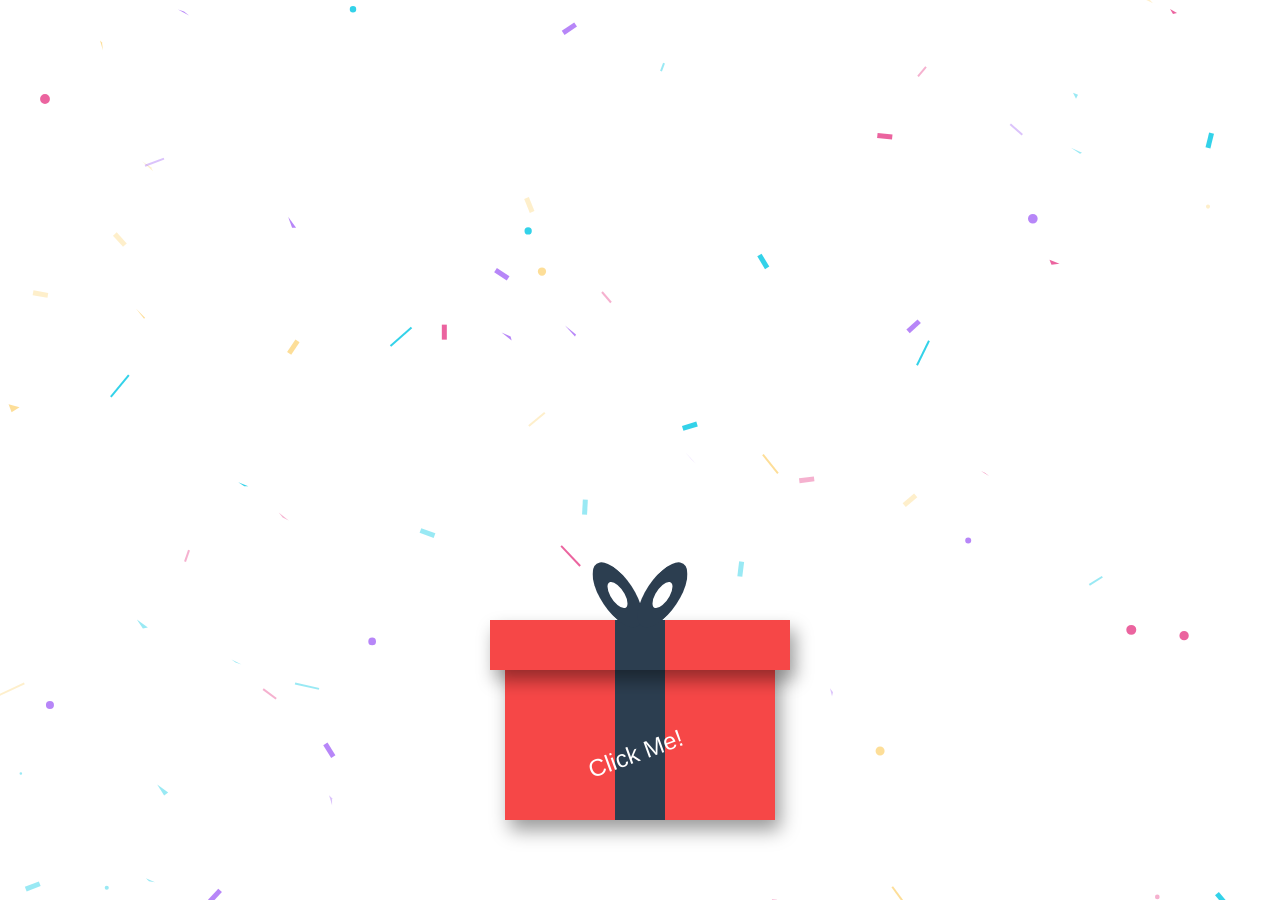
==== index.html @ 5cea2bea "[init]" ====
<!DOCTYPE html>
<html>

<head>
  <meta charset="utf-8" />
  <meta name="viewport" content="width=device-width" />
  <title>Happy Birthday!</title>

  <link rel="stylesheet" href="css/flexbox-center-container.css" media="all">
  <link rel="stylesheet" href="css/system-fonts.css" media="all">
  <link rel="stylesheet" href="css/style.css" media="all">
</head>

<body>
  <canvas id=c></canvas>
  <canvas id="confetti"></canvas>
  <div class="container" id="count">
    <h1 id="head">Countdown to your birthday:</h1>
    <ul>
      <li><span id="day"></span>days</li>
      <li><span id="hour"></span>hours</li>
      <li><span id="minute"></span>minutes</li>
      <li><span id="second"></span>seconds</li>
    </ul>
  </div>
  <div id="merrywrap" class="merrywrap">
    <canvas id="snowfall"></canvas>
    <div class="giftbox">
      <div class="cover">
        <div></div>
      </div>
      <div class="box"></div>
    </div>
</body>
<script src="js/confetti.min.js" charset="utf-8"></script>
<script src="js/index.js" charset="utf-8"></script>

</html>
---- css/flexbox-center-container.css ----
html, body {
  height: 100%;
  margin: 0;
}

body {
  -webkit-box-align: center;
  -ms-flex-align: center;
  align-items: center;
  display: -webkit-box;
  display: -ms-flexbox;
  display: flex;
}

.container {
  margin: 0 auto;
}
---- css/system-fonts.css ----
body {
  font-family: -apple-system, 
    BlinkMacSystemFont, 
    "Segoe UI", 
    Roboto, 
    Oxygen-Sans, 
    Ubuntu, 
    Cantarell, 
    "Helvetica Neue", 
    sans-serif;
}
---- css/style.css ----
* {
  box-sizing: border-box;
  margin: 0;
  padding: 0;
}
canvas {
  position: absolute;
  top: 0;
  left: 0;
}
body {
  background: #ffffff;
  overflow: hidden;
}
.container {
  color: rgba(55, 59, 65, 0.8);
  font-family: Helvetica, sans-serif;
  font-weight: lighter;
  text-align: center;
}

h1 {
  font-weight: normal;
}
li {
  display: inline-block;
  font-size: 1.5em;
  list-style-type: none;
  padding: 1em;
  text-transform: uppercase;
}
li span {
  display: block;
  font-size: 4.5rem;
}
.merrywrap {
  position: absolute;
  right: 40px;
  left: 40px;
  bottom: 80px;
  top: 40px;
}
.giftbox {
  position: absolute;
  width: 300px;
  height: 200px;
  left: 50%;
  margin-left: -150px;
  bottom: 0;
  z-index: 10;
}
.giftbox > div {
  background: #F64747;
  position: absolute;
  box-shadow: 5px 10px 18px rgba(0, 0, 0, 0.4);
}
.giftbox > div:after, .giftbox > div:before {
  position: absolute;
  content: "";
  top: 0;
}
.giftbox:after {
  position: absolute;
  color: #fff;
  width: 100%;
  content: "Click Me!";
  left: 0;
  bottom: 0;
  font-size: 24px;
  text-align: center;
  transform: rotate(-20deg);
  transform-origin: 0 0;
}
.giftbox .cover {
  width: 100%;
  top: 0;
  left: 0;
  height: 25%;
  z-index: 2;
}
.giftbox .cover:before {
  position: absolute;
  height: 100%;
  left: 50%;
  width: 50px;
  transform: translateX(-50%);
  background: #2C3E50;
}
.giftbox .cover > div {
  position: absolute;
  width: 50px;
  height: 50px;
  left: 50%;
  top: -50px;
  transform: translateX(-50%);
}
.giftbox .cover > div:before, .giftbox .cover > div:after {
  position: absolute;
  left: 0;
  top: 0;
  width: 100%;
  height: 100%;
  content: "";
  box-shadow: inset 0 0 0 15px #2C3E50;
  border-radius: 30px;
  transform-origin: 50% 100%;
}
.giftbox .cover > div:before {
  transform: translateX(-45%) skewY(40deg);
}
.giftbox .cover > div:after {
  transform: translateX(45%) skewY(-40deg);
}
.giftbox .box {
  right: 5%;
  left: 5%;
  height: 80%;
  bottom: 0;
}
.giftbox .box:before {
  width: 50px;
  height: 100%;
  left: 50%;
  transform: translateX(-50%);
  background: #2C3E50;
}
.giftbox .box:after {
  width: 100%;
  height: 30px;
  background: rgba(0, 0, 0, 0);
}
.step-1 .giftbox {
  animation: wobble 0.5s linear infinite forwards;
}
.step-1 .cover {
  animation: wobble 0.5s linear infinite 5s forwards;
}
.step-1 .icons .row span {
  opacity: 1;
}
.step-2 .giftbox:after {
  opacity: 0;
}
.step-3 .giftbox, .step-4 .giftbox {
  opacity: 0;
  z-index: 1;
}
.step-3 .giftbox:after, .step-4 .giftbox:after {
  opacity: 0;
}
.step-2 .giftbox .cover {
  animation: flyUp 2s ease-in forwards;
}
.step-2 .giftbox .box {
  animation: flyDown 2s ease-in 0.05s forwards;
}
@keyframes wobble {
  25% {
      transform: rotate(4deg);
 }
  75% {
      transform: rotate(-2deg);
 }
}
@keyframes flyUp {
  75% {
      opacity: 1;
 }
  100% {
      transform: translateY(-1000px) rotate(20deg);
      opacity: 0;
 }
}
@keyframes flyDown {
  75% {
      opacity: 1;
 }
  100% {
      transform: translateY(100%);
      opacity: 0;
 }
}
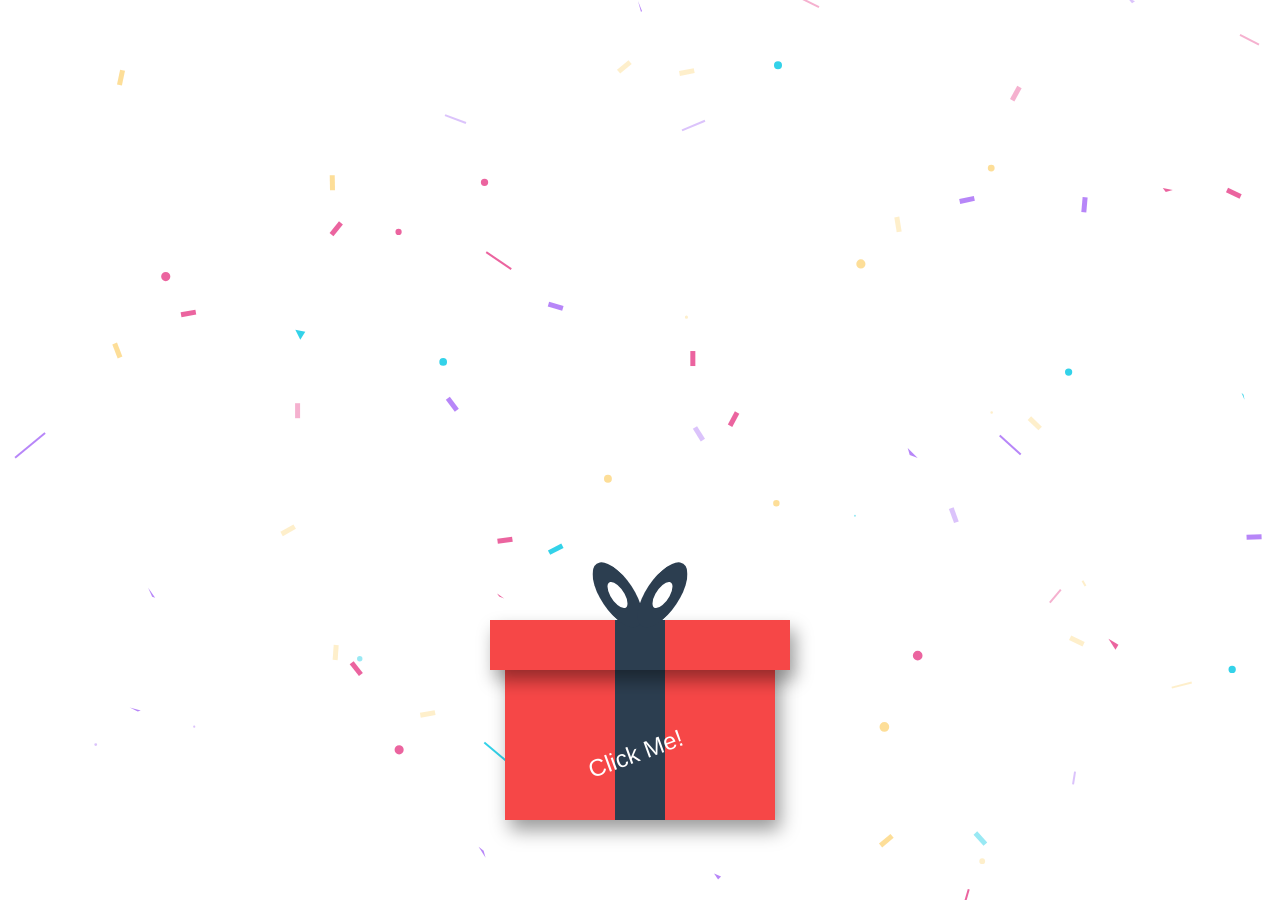
==== commit 87434402: "[add] docs" ====
--- a/index.html
+++ b/index.html
@@ -6,9 +6,9 @@
   <meta name="viewport" content="width=device-width" />
   <title>Happy Birthday!</title>
 
-  <link rel="stylesheet" href="css/flexbox-center-container.css" media="all">
-  <link rel="stylesheet" href="css/system-fonts.css" media="all">
-  <link rel="stylesheet" href="css/style.css" media="all">
+  <link rel="stylesheet" href="styles/flexbox-center-container.css" media="all">
+  <link rel="stylesheet" href="styles/system-fonts.css" media="all">
+  <link rel="stylesheet" href="styles/style.css" media="all">
 </head>
 
 <body>
@@ -32,7 +32,7 @@
       <div class="box"></div>
     </div>
 </body>
-<script src="js/confetti.min.js" charset="utf-8"></script>
-<script src="js/index.js" charset="utf-8"></script>
+<script src="scripts/confetti.min.js" charset="utf-8"></script>
+<script src="scripts/index.js" charset="utf-8"></script>
 
 </html>
--- a/styles/flexbox-center-container.css
+++ b/styles/flexbox-center-container.css
@@ -0,0 +1,17 @@
+html, body {
+  height: 100%;
+  margin: 0;
+}
+
+body {
+  -webkit-box-align: center;
+  -ms-flex-align: center;
+  align-items: center;
+  display: -webkit-box;
+  display: -ms-flexbox;
+  display: flex;
+}
+
+.container {
+  margin: 0 auto;
+}
--- a/styles/system-fonts.css
+++ b/styles/system-fonts.css
@@ -0,0 +1,11 @@
+body {
+  font-family: -apple-system, 
+    BlinkMacSystemFont, 
+    "Segoe UI", 
+    Roboto, 
+    Oxygen-Sans, 
+    Ubuntu, 
+    Cantarell, 
+    "Helvetica Neue", 
+    sans-serif;
+}
--- a/styles/style.css
+++ b/styles/style.css
@@ -0,0 +1,182 @@
+* {
+  box-sizing: border-box;
+  margin: 0;
+  padding: 0;
+}
+canvas {
+  position: absolute;
+  top: 0;
+  left: 0;
+}
+body {
+  background: #ffffff;
+  overflow: hidden;
+}
+.container {
+  color: rgba(55, 59, 65, 0.8);
+  font-family: Helvetica, sans-serif;
+  font-weight: lighter;
+  text-align: center;
+}
+
+h1 {
+  font-weight: normal;
+}
+li {
+  display: inline-block;
+  font-size: 1.5em;
+  list-style-type: none;
+  padding: 1em;
+  text-transform: uppercase;
+}
+li span {
+  display: block;
+  font-size: 4.5rem;
+}
+.merrywrap {
+  position: absolute;
+  right: 40px;
+  left: 40px;
+  bottom: 80px;
+  top: 40px;
+}
+.giftbox {
+  position: absolute;
+  width: 300px;
+  height: 200px;
+  left: 50%;
+  margin-left: -150px;
+  bottom: 0;
+  z-index: 10;
+}
+.giftbox > div {
+  background: #F64747;
+  position: absolute;
+  box-shadow: 5px 10px 18px rgba(0, 0, 0, 0.4);
+}
+.giftbox > div:after, .giftbox > div:before {
+  position: absolute;
+  content: "";
+  top: 0;
+}
+.giftbox:after {
+  position: absolute;
+  color: #fff;
+  width: 100%;
+  content: "Click Me!";
+  left: 0;
+  bottom: 0;
+  font-size: 24px;
+  text-align: center;
+  transform: rotate(-20deg);
+  transform-origin: 0 0;
+}
+.giftbox .cover {
+  width: 100%;
+  top: 0;
+  left: 0;
+  height: 25%;
+  z-index: 2;
+}
+.giftbox .cover:before {
+  position: absolute;
+  height: 100%;
+  left: 50%;
+  width: 50px;
+  transform: translateX(-50%);
+  background: #2C3E50;
+}
+.giftbox .cover > div {
+  position: absolute;
+  width: 50px;
+  height: 50px;
+  left: 50%;
+  top: -50px;
+  transform: translateX(-50%);
+}
+.giftbox .cover > div:before, .giftbox .cover > div:after {
+  position: absolute;
+  left: 0;
+  top: 0;
+  width: 100%;
+  height: 100%;
+  content: "";
+  box-shadow: inset 0 0 0 15px #2C3E50;
+  border-radius: 30px;
+  transform-origin: 50% 100%;
+}
+.giftbox .cover > div:before {
+  transform: translateX(-45%) skewY(40deg);
+}
+.giftbox .cover > div:after {
+  transform: translateX(45%) skewY(-40deg);
+}
+.giftbox .box {
+  right: 5%;
+  left: 5%;
+  height: 80%;
+  bottom: 0;
+}
+.giftbox .box:before {
+  width: 50px;
+  height: 100%;
+  left: 50%;
+  transform: translateX(-50%);
+  background: #2C3E50;
+}
+.giftbox .box:after {
+  width: 100%;
+  height: 30px;
+  background: rgba(0, 0, 0, 0);
+}
+.step-1 .giftbox {
+  animation: wobble 0.5s linear infinite forwards;
+}
+.step-1 .cover {
+  animation: wobble 0.5s linear infinite 5s forwards;
+}
+.step-1 .icons .row span {
+  opacity: 1;
+}
+.step-2 .giftbox:after {
+  opacity: 0;
+}
+.step-3 .giftbox, .step-4 .giftbox {
+  opacity: 0;
+  z-index: 1;
+}
+.step-3 .giftbox:after, .step-4 .giftbox:after {
+  opacity: 0;
+}
+.step-2 .giftbox .cover {
+  animation: flyUp 2s ease-in forwards;
+}
+.step-2 .giftbox .box {
+  animation: flyDown 2s ease-in 0.05s forwards;
+}
+@keyframes wobble {
+  25% {
+      transform: rotate(4deg);
+ }
+  75% {
+      transform: rotate(-2deg);
+ }
+}
+@keyframes flyUp {
+  75% {
+      opacity: 1;
+ }
+  100% {
+      transform: translateY(-1000px) rotate(20deg);
+      opacity: 0;
+ }
+}
+@keyframes flyDown {
+  75% {
+      opacity: 1;
+ }
+  100% {
+      transform: translateY(100%);
+      opacity: 0;
+ }
+}
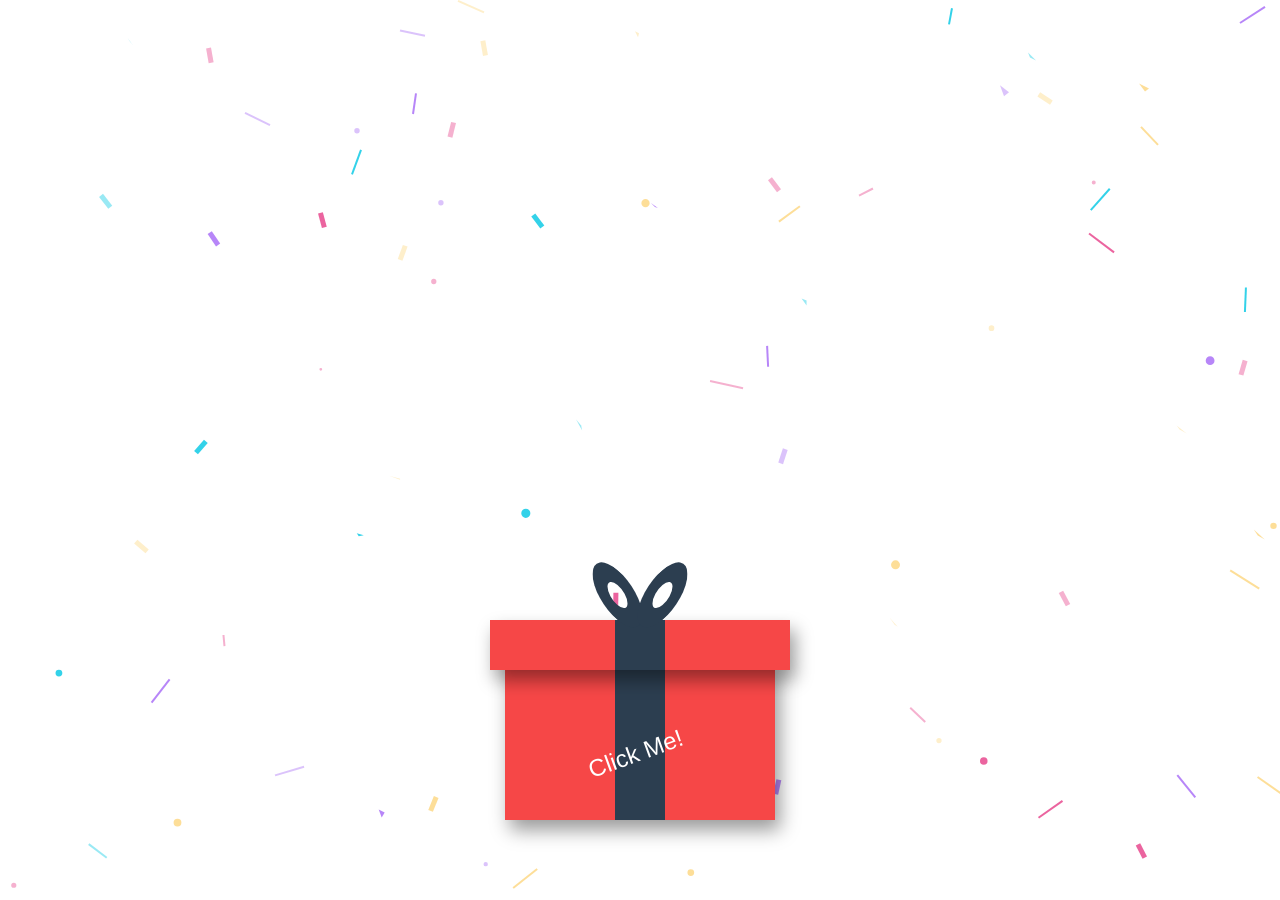
==== commit ea6a6cbc: "index.html" ====
--- a/index.html
+++ b/index.html
@@ -4,7 +4,7 @@
 <head>
   <meta charset="utf-8" />
   <meta name="viewport" content="width=device-width" />
-  <title>Happy Birthday!</title>
+  <title>Birthday!</title>
 
   <link rel="stylesheet" href="styles/flexbox-center-container.css" media="all">
   <link rel="stylesheet" href="styles/system-fonts.css" media="all">
@@ -15,7 +15,7 @@
   <canvas id=c></canvas>
   <canvas id="confetti"></canvas>
   <div class="container" id="count">
-    <h1 id="head">Countdown to your birthday:</h1>
+    <h1 id="head">Nyamu's birthday:</h1>
     <ul>
       <li><span id="day"></span>days</li>
       <li><span id="hour"></span>hours</li>
